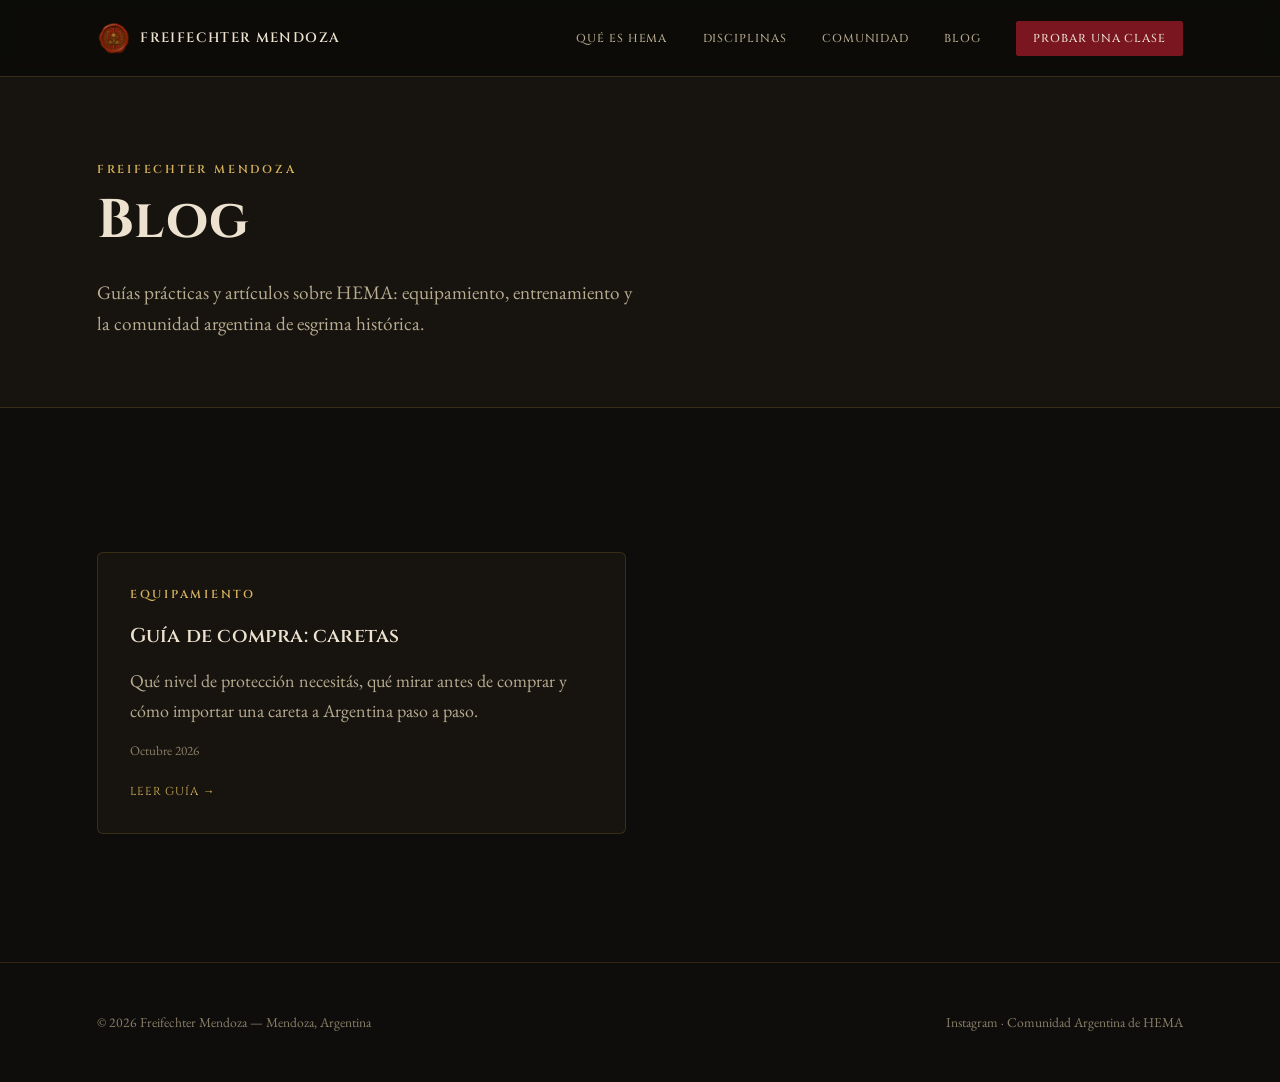
==== blog/index.html @ c79c7dc7 "Add files via upload" ====
<!DOCTYPE html>
<html lang="es-AR">
<head>
<meta charset="UTF-8">
<meta name="viewport" content="width=device-width, initial-scale=1.0">
<title>Blog — Freifechter Mendoza</title>
<meta name="description" content="Guías y artículos de Freifechter Mendoza sobre HEMA: equipamiento, entrenamiento y la comunidad argentina de esgrima histórica.">
<link rel="canonical" href="https://freifechter.ar/blog/">
<link rel="icon" type="image/png" href="../assets/img/logo-icon.png">
<meta property="og:type" content="website">
<meta property="og:site_name" content="Freifechter Mendoza">
<meta property="og:title" content="Blog — Freifechter Mendoza">
<meta property="og:description" content="Guías y artículos de Freifechter Mendoza sobre HEMA: equipamiento, entrenamiento y la comunidad argentina de esgrima histórica.">
<meta property="og:image" content="https://freifechter.ar/assets/img/og-image.jpg">
<meta property="og:url" content="https://freifechter.ar/blog/">
<meta name="twitter:card" content="summary_large_image">
<link rel="stylesheet" href="../assets/css/style.css">
</head>
<body>

<nav class="nav">
  <div class="container">
    <a href="../index.html#inicio" class="brand">
      <img src="../assets/img/logo-icon.png" alt="Freifechter Mendoza">
      <span>FREIFECHTER MENDOZA</span>
    </a>
    <button class="nav-toggle" aria-label="Abrir menú">☰</button>
    <div class="nav-links">
      <a href="../index.html#que-es">Qué es HEMA</a>
      <a href="../index.html#aprender">Disciplinas</a>
      <a href="../index.html#comunidad">Comunidad</a>
      <a href="index.html">Blog</a>
      <a href="../index.html#contacto" class="btn solid" style="padding:.6em 1.4em;">Probar una clase</a>
    </div>
  </div>
</nav>

<header class="page-head">
  <div class="container">
    <span class="eyebrow">Freifechter Mendoza</span>
    <h1 style="font-size:clamp(2.2rem,5vw,3.4rem);">Blog</h1>
    <p class="lead">Guías prácticas y artículos sobre HEMA: equipamiento, entrenamiento y la comunidad argentina de esgrima histórica.</p>
  </div>
</header>

<section>
  <div class="container">
    <div class="blog-list">
      <a href="guia-compra-caretas.html" class="post-card reveal">
        <span class="eyebrow">Equipamiento</span>
        <h3>Guía de compra: caretas</h3>
        <p>Qué nivel de protección necesitás, qué mirar antes de comprar y cómo importar una careta a Argentina paso a paso.</p>
        <span class="post-meta">Octubre 2026</span>
        <span class="read-more">Leer guía →</span>
      </a>
    </div>
  </div>
</section>

<footer>
  <div class="container footer-row">
    <span>© <span id="year"></span> Freifechter Mendoza — Mendoza, Argentina</span>
    <span><a href="https://www.instagram.com/freifechtermendoza/" target="_blank" rel="noopener">Instagram</a> · <a href="https://www.cadh-hema.com.ar" target="_blank" rel="noopener">Comunidad Argentina de HEMA</a></span>
  </div>
</footer>

<script>document.getElementById('year').textContent = new Date().getFullYear();</script>
<script src="../assets/js/main.js"></script>
<!-- Cloudflare Web Analytics --><script type='module' src='https://static.cloudflareinsights.com/beacon.min.js' data-cf-beacon='{"token": "ac425e54d13d4691a44238721280daa1"}'></script><!-- End Cloudflare Web Analytics -->
</body>
</html>
---- assets/css/style.css ----
@import url('https://fonts.googleapis.com/css2?family=Cinzel:wght@500;600;700&family=EB+Garamond:ital,wght@0,400;0,500;0,600;1,400&display=swap');

:root{
  --bg:        #0e0d0b;
  --bg-2:      #17140f;
  --bg-3:      #201b14;
  --white:     #ece2cf;
  --gray:      #b7ab90;
  --gray-dim:  #8a7f68;
  --gold:      #b8862f;
  --gold-soft: #d9b45c;
  --wax:       #7a1620;
  --wax-soft:  #9c2430;
  --line:      rgba(184,134,47,.22);

  --font: 'EB Garamond', serif;
  --font-display: 'Cinzel', serif;
  --maxw: 1240px;
}

*,*::before,*::after{ box-sizing:border-box; }
html{ scroll-behavior:smooth; }
body{
  margin:0; background:var(--bg); color:var(--white);
  font-family:var(--font); font-weight:400;
  font-size:18px; line-height:1.65; -webkit-font-smoothing:antialiased;
}
img{ max-width:100%; display:block; }
a{ color:inherit; }
.container{ max-width:var(--maxw); margin:0 auto; padding:0 6vw; }
section{ padding:clamp(4rem,10vw,8rem) 0; }

h1,h2,h3{ font-family:var(--font-display); font-weight:600; letter-spacing:.01em; margin:0 0 .5em; }
h1{ font-size:clamp(2.6rem,7vw,5rem); line-height:1.06; font-weight:700; }
h2{ font-size:clamp(1.8rem,4vw,2.7rem); line-height:1.15; }
h3{ font-size:1.25rem; font-weight:600; }
p{ margin:0 0 1em; color:var(--gray); }

.eyebrow{
  display:inline-block; font-family:var(--font-display); font-size:.72rem; letter-spacing:.24em; text-transform:uppercase;
  color:var(--gold-soft); font-weight:600; margin-bottom:1.1rem;
}
.center{ text-align:center; }
.lead{ font-size:1.2rem; color:var(--gray); max-width:60ch; }
.mx-auto{ margin-left:auto; margin-right:auto; }

/* ===== Botones ===== */
.btn{
  display:inline-flex; align-items:center; gap:.6em;
  font-family:var(--font-display); font-size:.78rem; font-weight:600; letter-spacing:.1em; text-transform:uppercase;
  text-decoration:none; padding:1em 2em; border-radius:2px;
  border:1px solid var(--gold); color:var(--gold-soft); background:transparent;
  transition:background .25s ease, color .25s ease, transform .2s ease;
}
.btn:hover{ transform:translateY(-2px); background:var(--gold); color:var(--bg); }
.btn.solid{ background:var(--wax); color:var(--white); border-color:var(--wax); }
.btn.solid:hover{ background:var(--wax-soft); border-color:var(--wax-soft); color:var(--white); }
.btn.gold{ background:var(--gold); color:var(--bg); border-color:var(--gold); }
.btn.gold:hover{ background:var(--gold-soft); border-color:var(--gold-soft); }

/* ===== Nav ===== */
.nav{
  position:fixed; top:0; left:0; right:0; z-index:100;
  padding:1.3rem 0; transition:padding .3s ease, border-color .3s ease;
  border-bottom:1px solid var(--line);
}
.nav::before{
  content:""; position:absolute; inset:0; z-index:-1;
  background:rgba(10,9,6,.78); backdrop-filter:blur(8px); transition:background .3s ease, backdrop-filter .3s ease;
}
.nav.solid{ padding:.9rem 0; }
.nav.solid::before{ background:rgba(10,9,6,.92); backdrop-filter:blur(10px); }
.nav .container{ display:flex; align-items:center; justify-content:space-between; }
.brand{ display:flex; align-items:center; gap:.6rem; text-decoration:none; }
.brand img{ width:34px; height:34px; object-fit:contain; }
.brand span{ font-family:var(--font-display); font-weight:600; font-size:.85rem; letter-spacing:.1em; }
.nav-links{ display:flex; gap:2.2rem; align-items:center; }
.nav-links a{ font-family:var(--font-display); font-size:.72rem; letter-spacing:.08em; text-transform:uppercase; font-weight:500; text-decoration:none; color:var(--gray); transition:color .2s; }
.nav-links a:hover{ color:var(--white); }
.nav-toggle{ display:none; background:none; border:1px solid var(--line); color:var(--white); width:42px; height:42px; border-radius:8px; cursor:pointer; position:relative; z-index:200; }

/* ===== Hero ===== */
.hero{
  position:relative; min-height:100vh; display:flex; align-items:center;
  overflow:hidden; padding:8rem 0 4rem;
}
.hero-bg{
  position:absolute; inset:0; background-size:cover; background-position:center 30%;
}
.hero::before{
  content:""; position:absolute; inset:0;
  background:linear-gradient(180deg, rgba(10,9,6,.28) 0%, rgba(10,9,6,.1) 45%, rgba(10,9,6,.4) 100%);
}
.hero-content{
  position:relative; z-index:2; max-width:1000px;
  display:flex; align-items:center; gap:clamp(1.5rem,4vw,3rem);
  background:rgba(236,226,207,.94); border:1px solid var(--gold);
  padding:clamp(1.8rem,4vw,3.2rem); border-radius:2px;
  box-shadow:0 30px 70px -20px rgba(0,0,0,.55);
  animation: heroPunch 1.1s cubic-bezier(.16,.9,.25,1) both;
}
@keyframes heroPunch{ from{ opacity:0; transform: translateY(26px) scale(.97);} to{ opacity:1; transform:none; } }
.hero-text{ flex:1 1 auto; }
.hero-logo{
  width:clamp(150px,15vw,230px); height:auto; flex-shrink:0;
  filter:drop-shadow(0 6px 20px rgba(0,0,0,.3));
}
.hero .eyebrow{ color:var(--wax); }
.hero h1{ color:#1a1509; }
.hero .lead{ font-size:1.2rem; margin-bottom:2rem; color:#3a3020; }
.hero-actions{ display:flex; gap:1rem; flex-wrap:wrap; }
@media (max-width:780px){
  .hero-content{ flex-direction:column-reverse; text-align:center; }
  .hero-actions{ justify-content:center; }
  .hero-bg{ background-image:url('../img/hero-photo-mobile.jpg') !important; background-position:center 15%; }
}
@media (prefers-reduced-motion:reduce){ .hero-content{ animation:none; } }

/* ===== Qué es HEMA (foto + texto) ===== */
.split{ display:grid; grid-template-columns:1fr 1fr; gap:clamp(2rem,6vw,5rem); align-items:center; }
.split img{ width:100%; border-radius:4px; aspect-ratio:4/5; object-fit:cover; }
.split.reverse{ direction:rtl; }
.split.reverse > *{ direction:ltr; }

/* ===== Tarjetas grandes (qué vas a aprender) ===== */
.cards4{ display:grid; grid-template-columns:repeat(2,1fr); gap:1.6rem; }
.card-big{
  position:relative; aspect-ratio:3/4; border-radius:6px; overflow:hidden;
  background:var(--bg-2);
}
.card-big img{ position:absolute; inset:0; width:100%; height:100%; object-fit:cover; transition:transform .6s ease; }
.card-big:hover img{ transform:scale(1.05); }
.card-big::after{
  content:""; position:absolute; inset:0;
  background:linear-gradient(180deg, transparent 30%, rgba(0,0,0,.88) 100%);
}
.card-big .txt{ position:absolute; left:0; right:0; bottom:0; z-index:2; padding:1.8rem; }
.card-big h3{ margin-bottom:.3rem; }
.card-big p{ color:var(--gray); font-size:.92rem; margin:0; }

/* ===== Timeline clase ===== */
.timeline{ display:flex; flex-wrap:wrap; align-items:center; justify-content:center; gap:0; }
.timeline .step{
  font-family:var(--font-display); font-weight:600; font-size:.8rem; letter-spacing:.06em; text-transform:uppercase; padding:.9rem 1.5rem;
  border:1px solid var(--line); border-radius:100px; color:var(--white); background:var(--bg-2);
}
.timeline .arrow{ color:var(--gold); padding:0 .8rem; font-size:1.2rem; }
@media (max-width:780px){
  .timeline{ flex-direction:column; align-items:stretch; }
  .timeline .step{ text-align:center; }
  .timeline .arrow{ transform:rotate(90deg); padding:.3rem 0; }
}

/* ===== Bloques de confianza (experiencia/equipo/edad) ===== */
.trust3{ display:grid; grid-template-columns:repeat(3,1fr); gap:1.6rem; }
.trust-block{ padding:2.6rem 2rem; border:1px solid var(--line); border-radius:8px; text-align:center; }
.trust-block .big{ font-family:var(--font-display); font-size:2.2rem; font-weight:700; color:var(--gold-soft); margin-bottom:.4rem; }
.trust-block p{ margin:0; }

/* ===== Comunidad ===== */
.community-grid{ display:grid; grid-template-columns:repeat(4,1fr); gap:1rem; }
.community-grid img{ width:100%; aspect-ratio:1/1; object-fit:cover; border-radius:6px; }
.community-grid .tall{ grid-row:span 2; aspect-ratio:1/2.15; }

/* ===== Badge CADH ===== */
.cadh-badge{
  display:flex; align-items:center; justify-content:center; gap:1.2rem;
  margin-top:3rem; padding-top:2.5rem; border-top:1px solid var(--line); flex-wrap:wrap;
}
.cadh-badge span{ font-family:var(--font-display); font-size:.85rem; letter-spacing:.04em; color:var(--gray); }
.cadh-badge img{ height:52px; width:auto; filter:brightness(1.2); opacity:.92; transition:opacity .2s; }
.cadh-badge a:hover img{ opacity:1; }
.hemaarg-logo{ height:34px !important; filter:none !important; opacity:1 !important; background:var(--white); padding:.3em .6em; border-radius:3px; }

/* ===== Filosofía ===== */
.philosophy{ background:var(--bg-2); }
.philosophy .split img{ aspect-ratio:1/1; filter:sepia(.3) contrast(1.05); }
.philosophy p{ color:var(--gray); font-size:1.05rem; }

/* ===== Testimonios ===== */
.testi-grid{ display:grid; grid-template-columns:repeat(3,1fr); gap:1.4rem; }
.testi-card{ background:var(--bg-2); border:1px solid var(--line); border-radius:8px; padding:2.2rem; }
.testi-card .quote{ font-size:1.15rem; font-weight:500; color:var(--white); margin-bottom:1.2rem; }
.testi-card .who{ font-family:var(--font-display); font-size:.7rem; letter-spacing:.05em; text-transform:uppercase; color:var(--gray-dim); }

/* ===== Contacto ===== */
.contact-box{ display:grid; grid-template-columns:1fr 1fr; gap:clamp(2rem,6vw,5rem); align-items:center; }
.contact-links{ display:flex; flex-direction:column; gap:1rem; margin-top:2rem; }
.contact-links a{ display:flex; align-items:center; gap:.7rem; text-decoration:none; color:var(--white); font-weight:500; }
.map-cta{
  display:flex; flex-direction:column; align-items:center; justify-content:center; gap:1.1rem;
  min-height:220px; border-radius:4px; border:1px solid var(--line); background:var(--bg-3,#15130d);
  padding:2rem; text-align:center;
}
.map-cta-label{
  font-family:var(--font-display); font-size:.75rem; letter-spacing:.12em; text-transform:uppercase;
  color:var(--gray-dim);
}

/* ===== Footer ===== */
/* ===== Crédito fotógrafo ===== */
.photo-credit{
  font-family:var(--font-display); font-size:.68rem; letter-spacing:.06em; text-transform:uppercase;
  color:var(--gray-dim); margin-top:.6rem;
}
.photo-credit a{ color:var(--gold-soft); text-decoration:none; }
.photo-credit a:hover{ text-decoration:underline; }
.hero-credit{
  position:absolute; z-index:2; right:clamp(1rem,3vw,2rem); bottom:1rem; margin:0;
  color:rgba(236,226,207,.75);
}
.hero-credit a{ color:rgba(217,180,92,.9); }

footer{ border-top:1px solid var(--line); padding:3rem 0; }
.footer-row{ display:flex; justify-content:space-between; flex-wrap:wrap; gap:1rem; font-size:.85rem; color:var(--gray-dim); }
.footer-row a{ color:var(--gray-dim); text-decoration:none; }
.footer-row a:hover{ color:var(--white); }

/* ===== Reveal on scroll ===== */
.reveal{ opacity:0; transform:translateY(24px); transition:opacity .8s ease, transform .8s ease; }
.reveal.in{ opacity:1; transform:none; }
@media (prefers-reduced-motion:reduce){ .reveal{ opacity:1; transform:none; transition:none; } html{ scroll-behavior:auto; } }

/* ===== Responsive ===== */
@media (max-width:900px){
  .split{ grid-template-columns:1fr; }
  .split.reverse{ direction:ltr; }
  .cards4{ grid-template-columns:1fr 1fr; }
  .trust3{ grid-template-columns:1fr; }
  .testi-grid{ grid-template-columns:1fr; }
  .community-grid{ grid-template-columns:repeat(2,1fr); }
  .community-grid .tall{ grid-row:span 1; aspect-ratio:1/1; }
  .contact-box{ grid-template-columns:1fr; }
}
@media (max-width:640px){
  body{ font-size:16px; }
  .nav-links{
    position:fixed; top:0; right:0; bottom:0; left:auto; width:min(78vw,300px); background:var(--bg-2);
    border-left:1px solid var(--line); flex-direction:column; align-items:flex-start;
    justify-content:flex-start; gap:1.6rem; padding:6.5rem 2rem 2rem; transform:translateX(100%); transition:transform .3s ease;
    overflow-y:auto; z-index:150;
  }
  .nav-links.open{ transform:none; }
  .nav-toggle{ display:flex; align-items:center; justify-content:center; }
  .cards4{ grid-template-columns:1fr; }
}

/* ===== Blog ===== */
.page-head{ padding:9.5rem 0 3rem; border-bottom:1px solid var(--line); background:var(--bg-2); }
.page-head .eyebrow{ margin-bottom:.8rem; }
.breadcrumb{ font-family:var(--font-display); font-size:.7rem; letter-spacing:.08em; text-transform:uppercase; color:var(--gray-dim); margin-bottom:1.2rem; }
.breadcrumb a{ color:var(--gray-dim); text-decoration:none; }
.breadcrumb a:hover{ color:var(--gold-soft); }

.blog-list{ display:grid; grid-template-columns:repeat(2,1fr); gap:1.8rem; margin-top:1rem; }
.post-card{
  display:flex; flex-direction:column; gap:.9rem; padding:2rem; border:1px solid var(--line); border-radius:6px;
  background:var(--bg-2); text-decoration:none; transition:transform .2s ease, border-color .2s ease;
}
.post-card:hover{ transform:translateY(-4px); border-color:var(--gold); }
.post-card .eyebrow{ margin-bottom:0; }
.post-card h3{ color:var(--white); margin:0; }
.post-card p{ margin:0; }
.post-card .read-more{ font-family:var(--font-display); font-size:.72rem; letter-spacing:.08em; text-transform:uppercase; color:var(--gold-soft); margin-top:.4rem; }
.post-meta{ font-size:.82rem; color:var(--gray-dim); }

.article{ max-width:72ch; margin:0 auto; }
.article h2{ margin-top:2.2em; }
.article h2:first-child{ margin-top:0; }
.article h3{ margin-top:1.6em; color:var(--white); }
.article p{ font-size:1.08rem; }
.article ul,.article ol{ color:var(--gray); padding-left:1.3em; margin:0 0 1.2em; }
.article li{ margin-bottom:.5em; }
.article strong{ color:var(--white); }
.article .lead{ max-width:none; font-size:1.25rem; }
.article-table-wrap{ overflow-x:auto; margin:1.6em 0; border:1px solid var(--line); border-radius:6px; }
.article table{ width:100%; border-collapse:collapse; font-size:.95rem; }
.article th,.article td{ text-align:left; padding:.8em 1em; border-bottom:1px solid var(--line); vertical-align:top; }
.article th{ font-family:var(--font-display); font-size:.7rem; letter-spacing:.07em; text-transform:uppercase; color:var(--gold-soft); background:var(--bg-2); }
.article tr:last-child td{ border-bottom:none; }
.article .callout{
  border:1px solid var(--gold); border-radius:6px; padding:1.4em 1.6em; margin:1.8em 0; background:rgba(184,134,47,.08);
}
.article .callout p:last-child{ margin-bottom:0; }
.article hr{ border:0; border-top:1px solid var(--line); margin:2.5em 0; }
.article .sources{ font-size:.9rem; }
.article .sources a{ color:var(--gold-soft); text-decoration:none; }
.article .sources a:hover{ text-decoration:underline; }
.article-foot-cta{ margin-top:3rem; padding-top:2rem; border-top:1px solid var(--line); text-align:center; }
@media (max-width:640px){
  .blog-list{ grid-template-columns:1fr; }
}
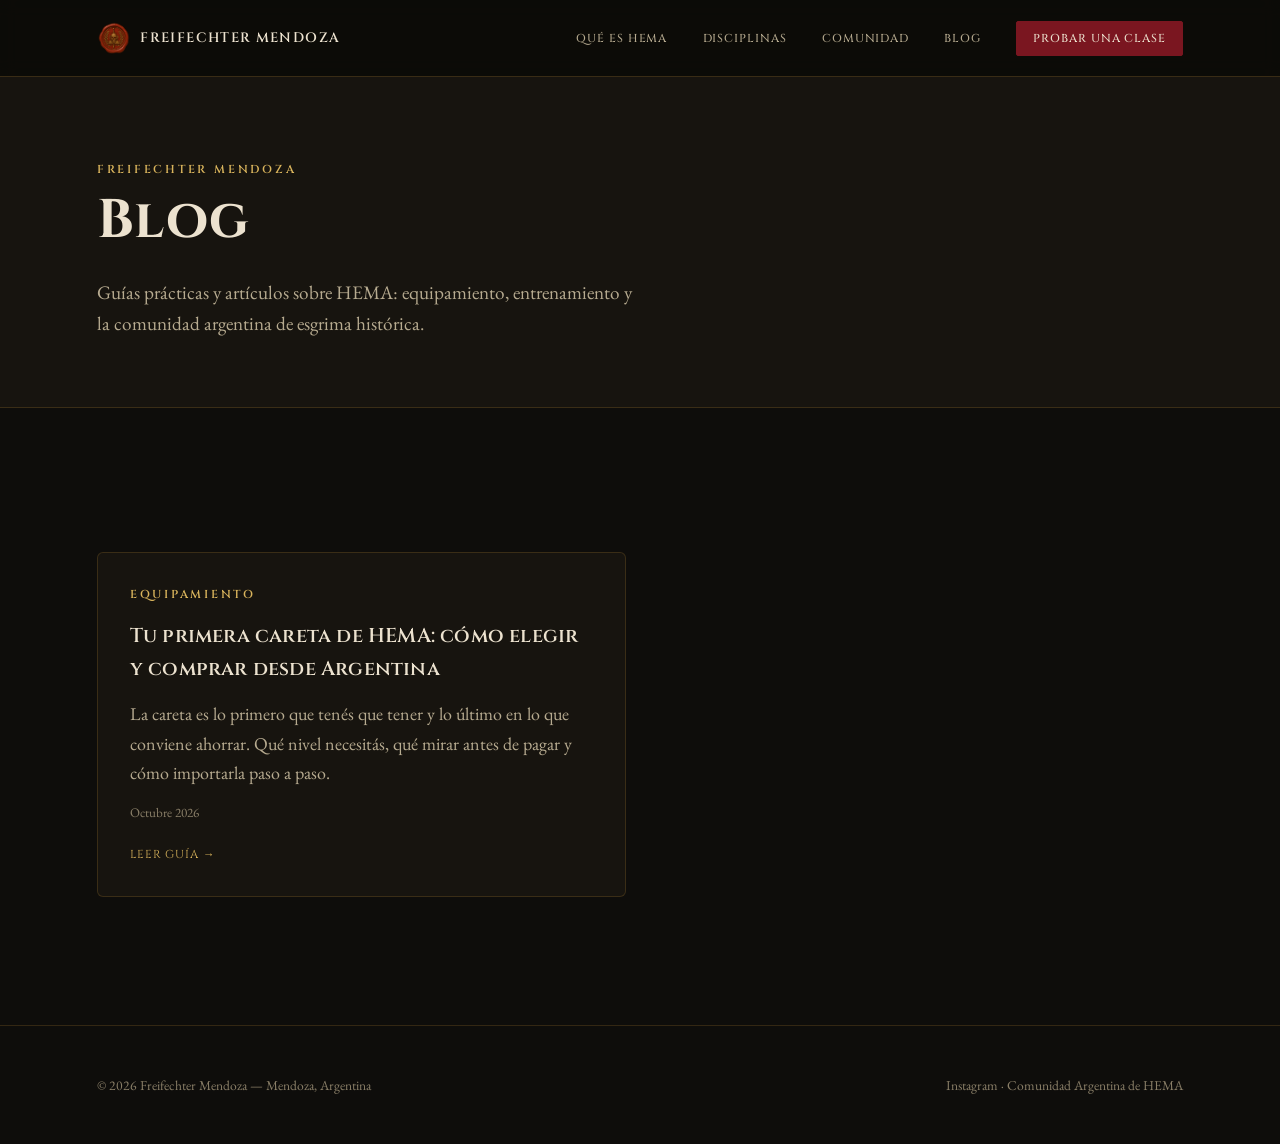
==== commit e8a36945: "Add files via upload" ====
--- a/blog/index.html
+++ b/blog/index.html
@@ -48,8 +48,8 @@
     <div class="blog-list">
       <a href="guia-compra-caretas.html" class="post-card reveal">
         <span class="eyebrow">Equipamiento</span>
-        <h3>Guía de compra: caretas</h3>
-        <p>Qué nivel de protección necesitás, qué mirar antes de comprar y cómo importar una careta a Argentina paso a paso.</p>
+        <h3>Tu primera careta de HEMA: cómo elegir y comprar desde Argentina</h3>
+        <p>La careta es lo primero que tenés que tener y lo último en lo que conviene ahorrar. Qué nivel necesitás, qué mirar antes de pagar y cómo importarla paso a paso.</p>
         <span class="post-meta">Octubre 2026</span>
         <span class="read-more">Leer guía →</span>
       </a>
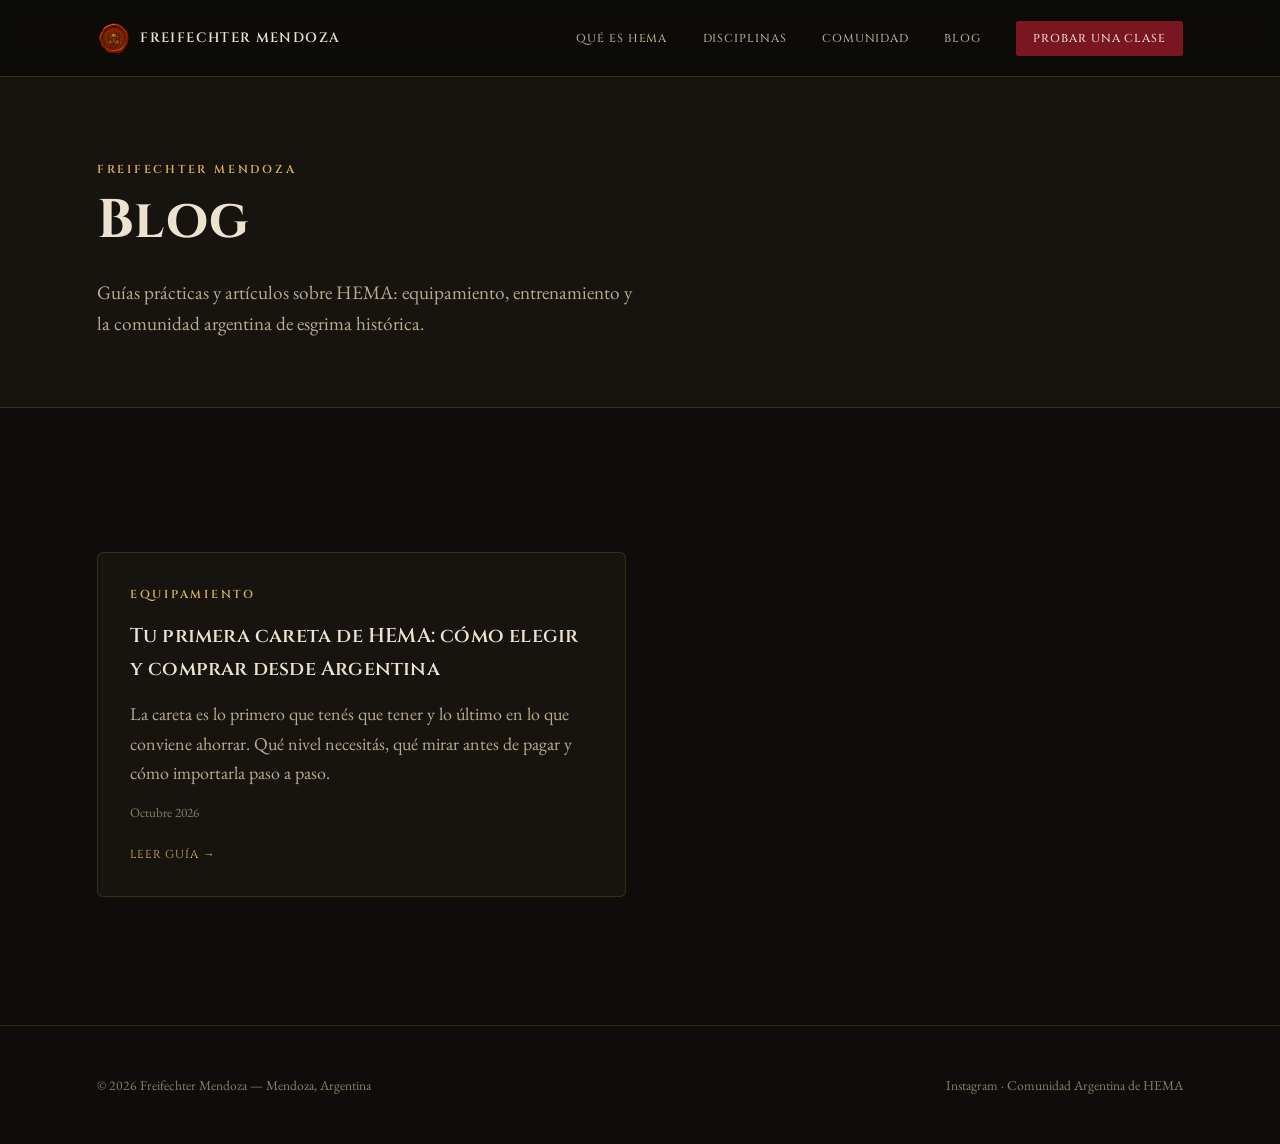
==== commit 626b6435: "Add files via upload" ====
--- a/blog/index.html
+++ b/blog/index.html
@@ -14,6 +14,9 @@
 <meta property="og:image" content="https://freifechter.ar/assets/img/og-image.jpg">
 <meta property="og:url" content="https://freifechter.ar/blog/">
 <meta name="twitter:card" content="summary_large_image">
+<link rel="preconnect" href="https://fonts.googleapis.com">
+<link rel="preconnect" href="https://fonts.gstatic.com" crossorigin>
+<link rel="stylesheet" href="https://fonts.googleapis.com/css2?family=Cinzel:wght@500;600;700&family=EB+Garamond:ital,wght@0,400;0,500;0,600;1,400&display=swap">
 <link rel="stylesheet" href="../assets/css/style.css">
 </head>
 <body>
--- a/assets/css/style.css
+++ b/assets/css/style.css
@@ -1,4 +1,3 @@
-@import url('https://fonts.googleapis.com/css2?family=Cinzel:wght@500;600;700&family=EB+Garamond:ital,wght@0,400;0,500;0,600;1,400&display=swap');
 
 :root{
   --bg:        #0e0d0b;
